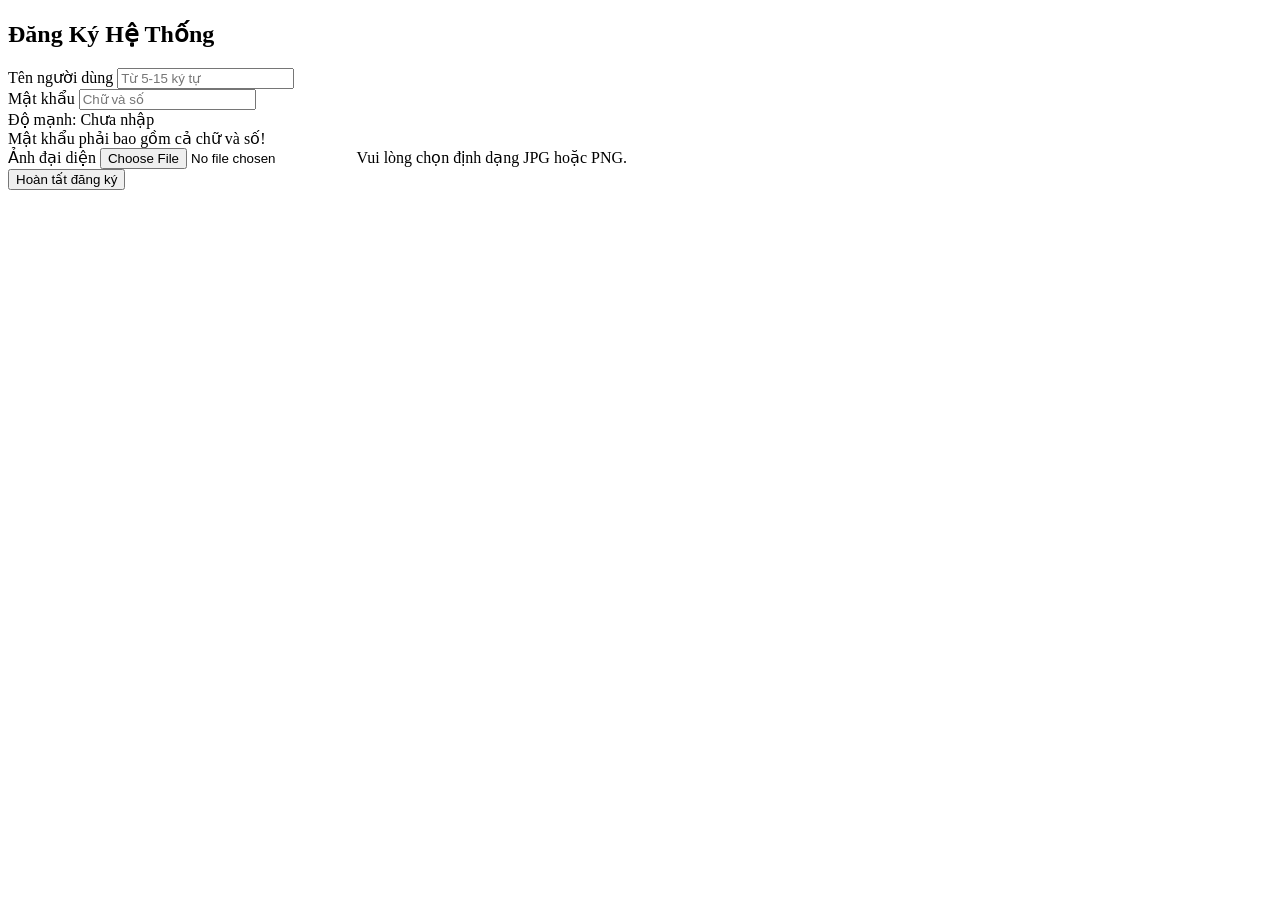
==== baitapfinal.ex1/index.html @ 4332f5b7 "BTfinal.ex1" ====
<!DOCTYPE html>
<html lang="vi">
<head>
    <meta charset="UTF-8">
    <meta name="viewport" content="width=device-width, initial-scale=1.0">
    <title>Đăng Ký Thành Viên</title>
    
    <link rel="stylesheet" href="/baitapfinal/style.css">
</head>
<body>

    <div class="registration-card">
        <h2>Đăng Ký Hệ Thống</h2>
        
        <form id="regForm">
            <div class="form-group">
                <label for="username">Tên người dùng</label>
                <input type="text" id="username" placeholder="Từ 5-15 ký tự" required minlength="5" maxlength="15">
            </div>

            <div class="form-group">
                <label for="password">Mật khẩu</label>
                <input type="password" id="password" placeholder="Chữ và số" required>
                
                <div class="strength-meter">
                    <div id="strengthBar" class="strength-bar"></div>
                </div>
                <div id="strengthText" class="strength-text">Độ mạnh: Chưa nhập</div>
                
                <span class="error-msg" id="passError">Mật khẩu phải bao gồm cả chữ và số!</span>
            </div>

            <div class="form-group">
                <label for="profilePic">Ảnh đại diện</label>
                <input type="file" id="profilePic" accept=".jpg, .jpeg, .png" required>
                <span class="error-msg" id="fileError">Vui lòng chọn định dạng JPG hoặc PNG.</span>
            </div>

            <button type="submit" id="submitBtn">Hoàn tất đăng ký</button>
        </form>
    </div>

    <script src="/baitapfinal/script.js"></script>
</body>
</html>
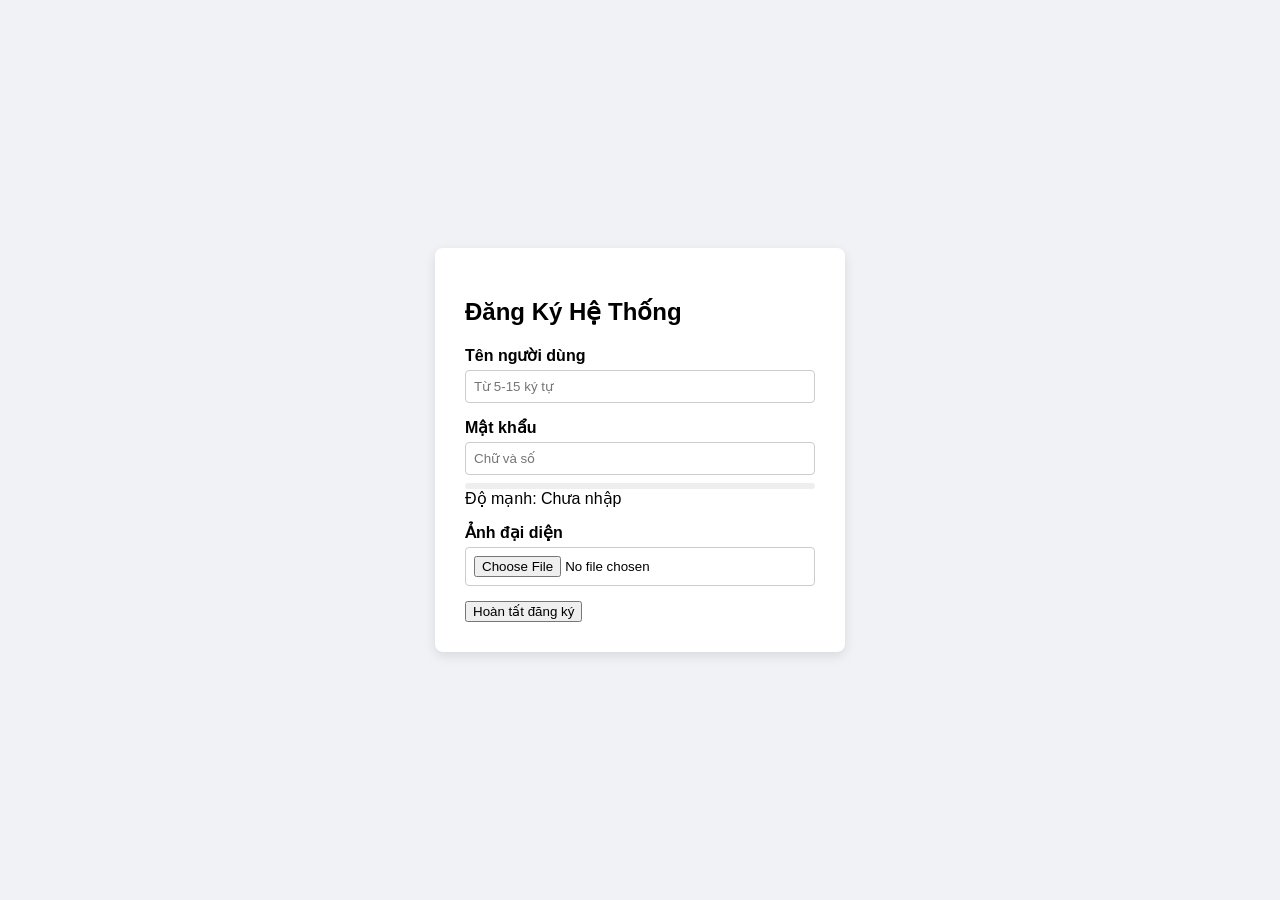
==== commit deb9df52: "Update index.html" ====
--- a/baitapfinal.ex1/index.html
+++ b/baitapfinal.ex1/index.html
@@ -5,7 +5,7 @@
     <meta name="viewport" content="width=device-width, initial-scale=1.0">
     <title>Đăng Ký Thành Viên</title>
     
-    <link rel="stylesheet" href="/baitapfinal/style.css">
+    <link rel="stylesheet" href="/baitapfinal.ex1/style.css">
 </head>
 <body>
 
@@ -40,6 +40,6 @@
         </form>
     </div>
 
-    <script src="/baitapfinal/script.js"></script>
+    <script src="/baitapfinal.ex1/script.js"></script>
 </body>
 </html>
--- a/baitapfinal.ex1/style.css
+++ b/baitapfinal.ex1/style.css
@@ -0,0 +1,53 @@
+
+body {
+    display: flex;
+    justify-content: center;
+    align-items: center;
+    min-height: 100vh;
+    margin: 0;
+    background-color: #f0f2f5;
+    font-family: Arial, sans-serif;
+}
+.registration-card {
+    background: #fff;
+    padding: 30px;
+    border-radius: 8px;
+    box-shadow: 0 4px 12px rgba(0,0,0,0.1);
+    width: 350px;
+}
+.form-group {
+    display: flex;
+    flex-direction: column; 
+    margin-bottom: 15px;
+}
+
+label {
+    margin-bottom: 5px;
+    font-weight: bold;
+}
+
+input {
+    padding: 8px;
+    border: 1px solid #ccc;
+    border-radius: 4px;
+}
+
+.strength-meter {
+    height: 6px;
+    background: #eee;
+    margin-top: 8px;
+    border-radius: 3px;
+}
+
+.strength-bar {
+    height: 100%;
+    width: 0;
+    transition: 0.3s;
+    border-radius: 3px;
+}
+
+.error-msg {
+    color: red;
+    font-size: 12px;
+    display: none; 
+}
